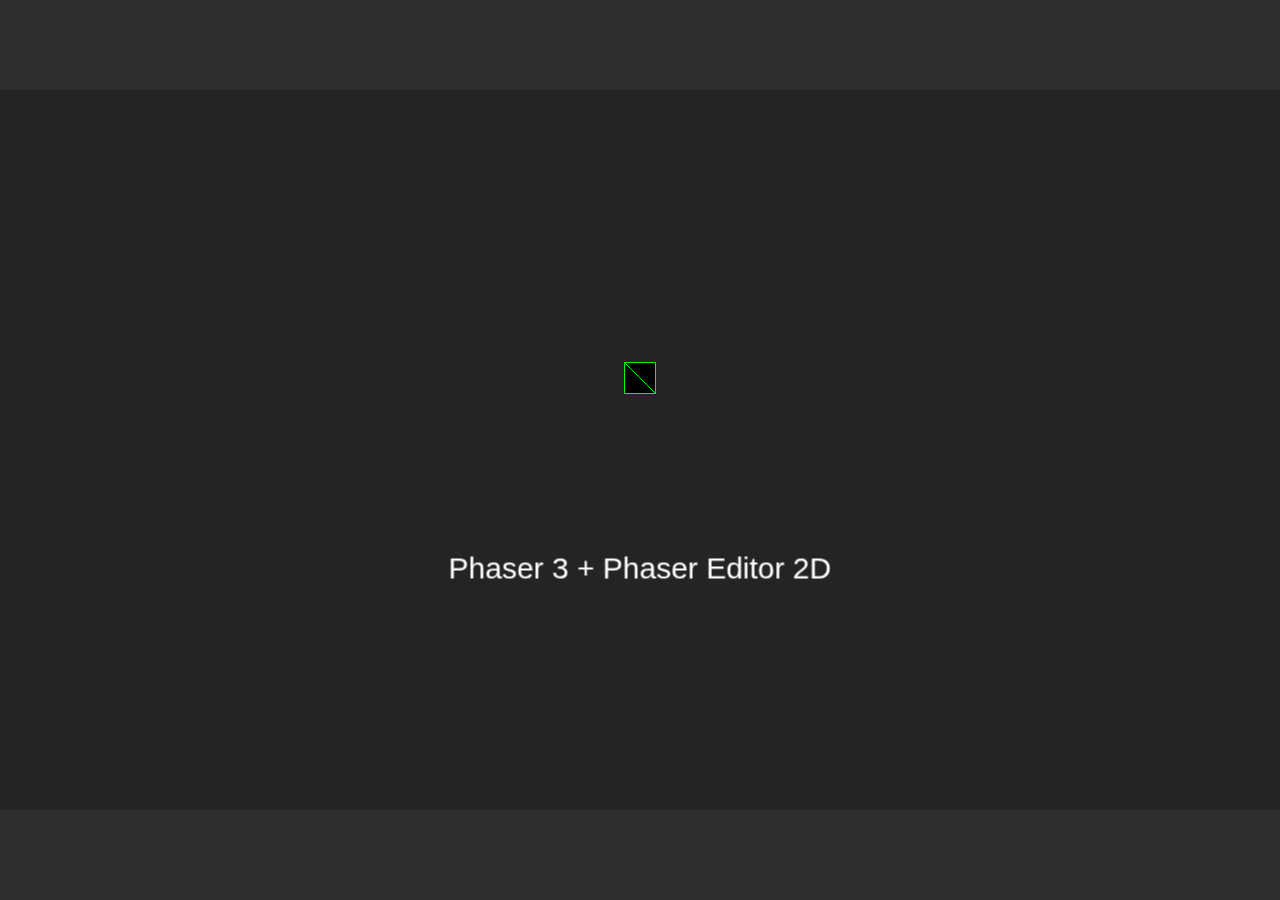
==== Pencil_Sort_Refactored/index.html @ 52a33e5c "added project to refactor old project into" ====
<html lang="en">

<head>
	<meta charset="UTF-8">
	<meta name="viewport" content="width=device-width, initial-scale=1.0">
	<meta http-equiv="X-UA-Compatible" content="ie=edge">
	
	<title>My Game</title>

	<script src="lib/phaser.min.js"></script>
	<script src="src/components/UserComponent.js"></script>
	<script src="src/script-nodes-basic-js/ScriptNode.js"></script>
	<script src="src/script-nodes-basic-js/OnEventScript.js"></script>
	<script src="src/script-nodes-basic-js/OnPointerDownScript.js"></script>
	<script src="src/script-nodes-basic-js/CallbackActionScript.js"></script>
	<script src="src/script-nodes/PushActionScript.js"></script>
	<script src="src/script-nodes/PreloadBarUpdaterScript.js"></script>
	<script src="src/scenes/Preload.js"></script>
	<script src="src/scenes/Level.js"></script>
	<script src="src/main.js"></script>

	<style>
		body {
			background: #2f2f2f;
			margin: 0;
			padding: 0;
		}
	</style>

</head>

<body>
</body>

</html>
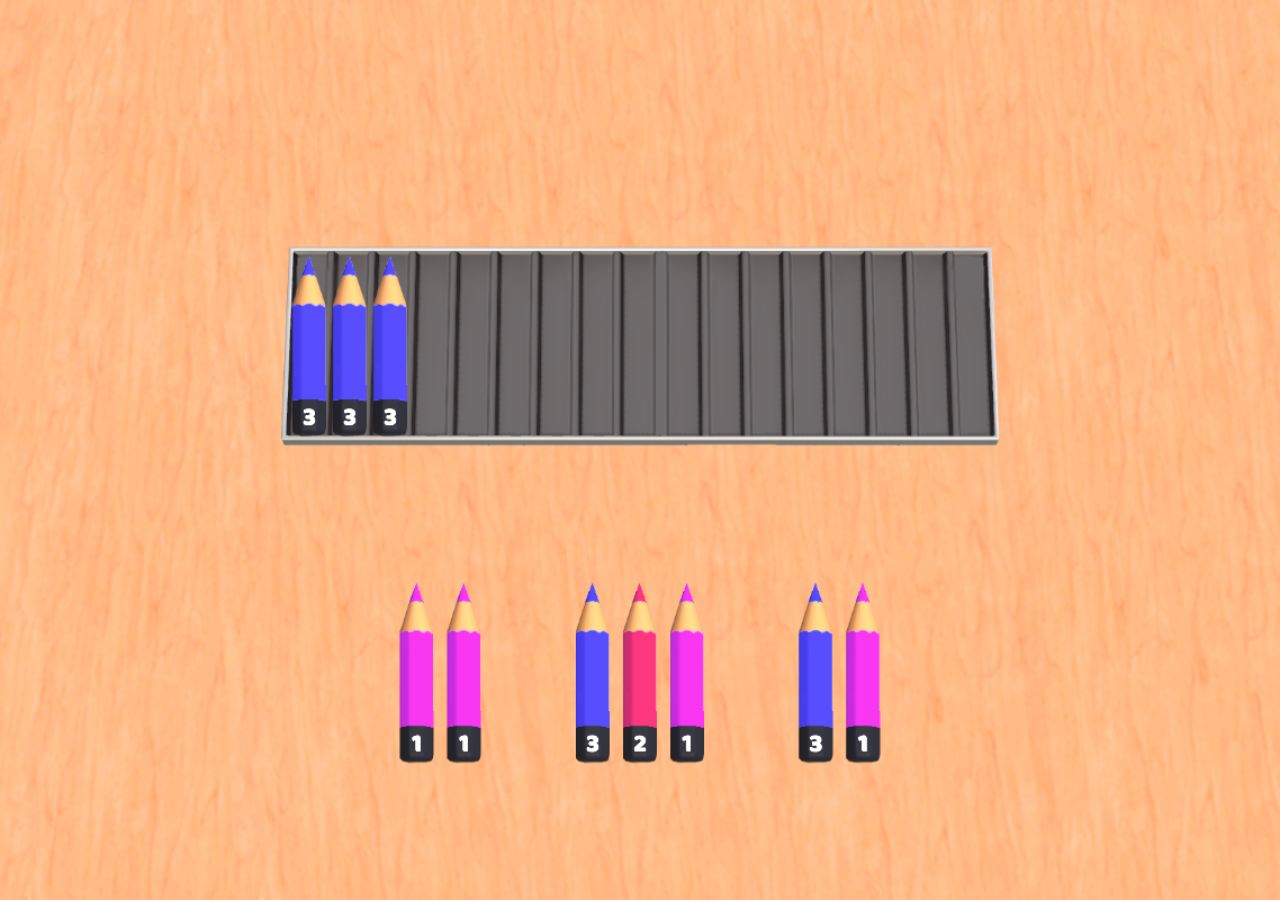
==== commit ca32d2a0: "finished transfer of files to a working refactored project and removed most of SD's implementation" ====
--- a/Pencil_Sort_Refactored/index.html
+++ b/Pencil_Sort_Refactored/index.html
@@ -7,15 +7,12 @@
 	
 	<title>My Game</title>
 
+	<script src="src/global.js"></script>
+	<script src="src/webfont.js"></script>
+	<link rel="stylesheet" href="src/fonts.css" type="text/css">
+	<script src="src/fontsLoader.js"></script>
 	<script src="lib/phaser.min.js"></script>
-	<script src="src/components/UserComponent.js"></script>
-	<script src="src/script-nodes-basic-js/ScriptNode.js"></script>
-	<script src="src/script-nodes-basic-js/OnEventScript.js"></script>
-	<script src="src/script-nodes-basic-js/OnPointerDownScript.js"></script>
-	<script src="src/script-nodes-basic-js/CallbackActionScript.js"></script>
-	<script src="src/script-nodes/PushActionScript.js"></script>
-	<script src="src/script-nodes/PreloadBarUpdaterScript.js"></script>
-	<script src="src/scenes/Preload.js"></script>
+	<script src="src/prefabs/Pencil.js"></script>
 	<script src="src/scenes/Level.js"></script>
 	<script src="src/main.js"></script>
 
--- a/Pencil_Sort_Refactored/src/fonts.css
+++ b/Pencil_Sort_Refactored/src/fonts.css
@@ -0,0 +1,7 @@
+@font-face {
+    font-family: 'Baloo Bhaijaan';
+    src: url('[data-uri]') format('woff');
+    font-weight: normal;
+    font-style: normal;
+    font-display: swap;
+}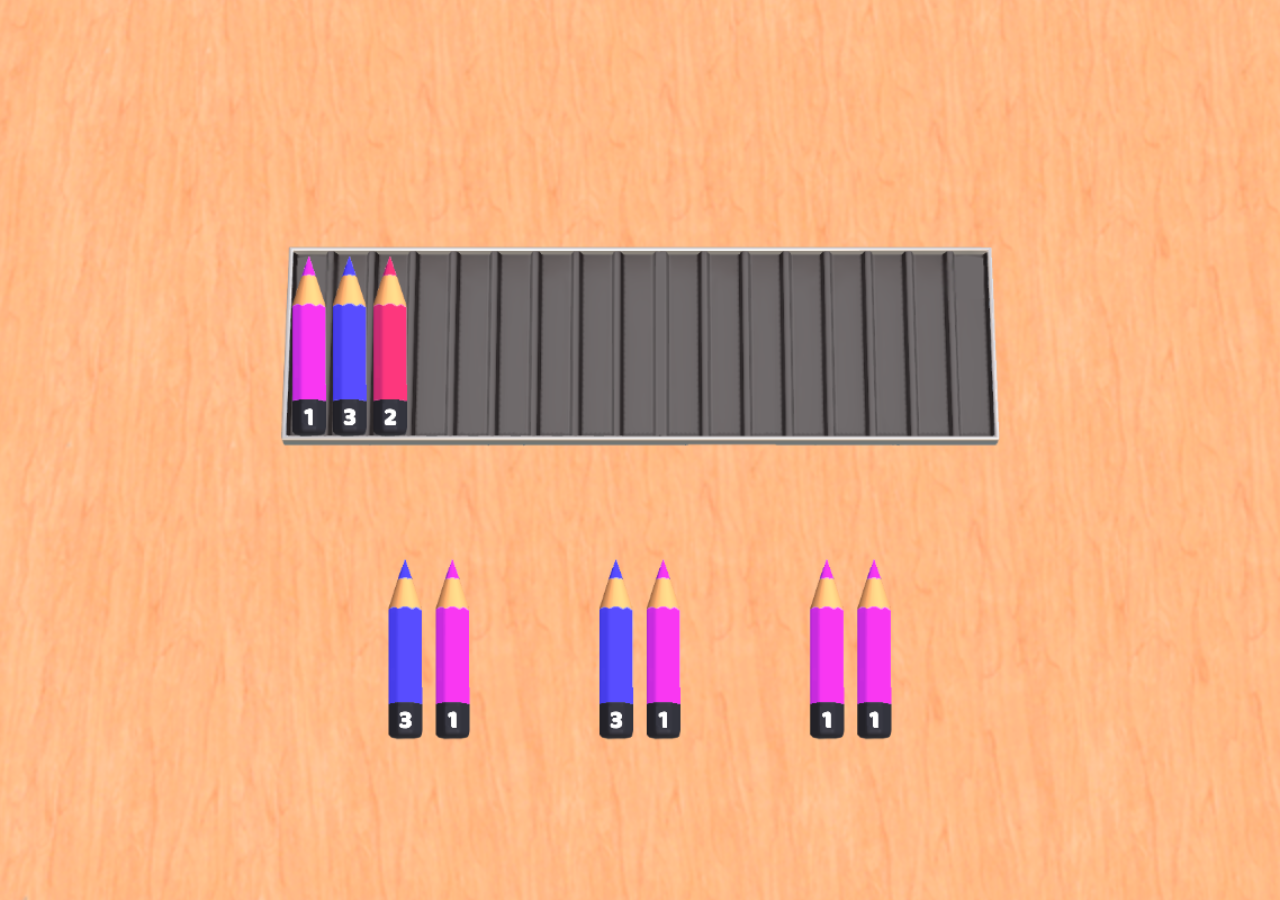
==== commit 0edb7512: "main and global refactored for readability" ====
--- a/Pencil_Sort_Refactored/index.html
+++ b/Pencil_Sort_Refactored/index.html
@@ -6,12 +6,11 @@
 	<meta http-equiv="X-UA-Compatible" content="ie=edge">
 	
 	<title>My Game</title>
-
+	<script src="lib/phaser.min.js"></script>
 	<script src="src/global.js"></script>
 	<script src="src/webfont.js"></script>
 	<link rel="stylesheet" href="src/fonts.css" type="text/css">
 	<script src="src/fontsLoader.js"></script>
-	<script src="lib/phaser.min.js"></script>
 	<script src="src/prefabs/Pencil.js"></script>
 	<script src="src/scenes/Level.js"></script>
 	<script src="src/main.js"></script>
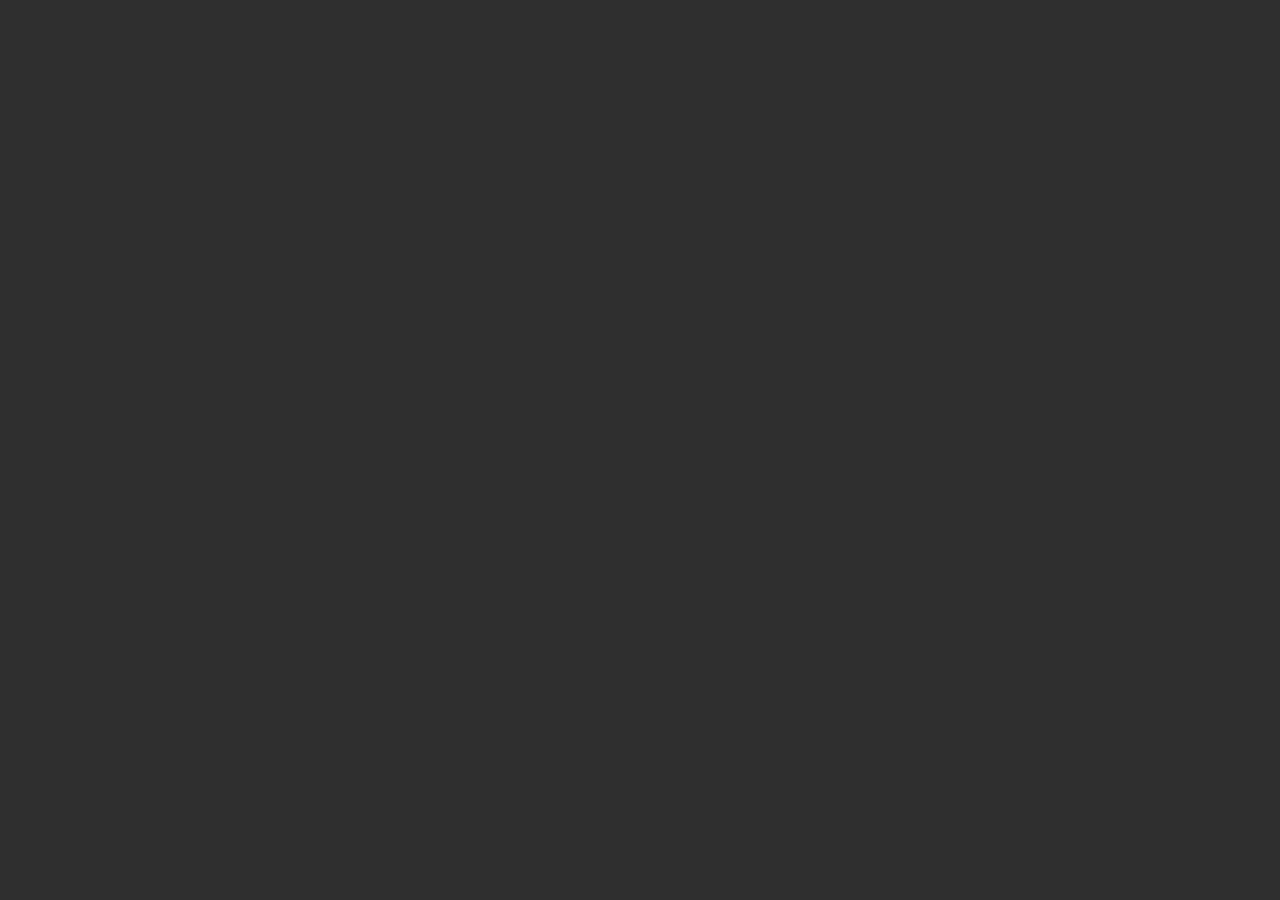
==== commit 0a3b1434: "refactored for idiomatic style guide" ====
--- a/Pencil_Sort_Refactored/index.html
+++ b/Pencil_Sort_Refactored/index.html
@@ -7,7 +7,8 @@
 	
 	<title>My Game</title>
 	<script src="lib/phaser.min.js"></script>
-	<script src="src/global.js"></script>
+	<script src="src/utils.js"></script>
+	<script src="src/Global.js"></script>
 	<script src="src/webfont.js"></script>
 	<link rel="stylesheet" href="src/fonts.css" type="text/css">
 	<script src="src/fontsLoader.js"></script>
